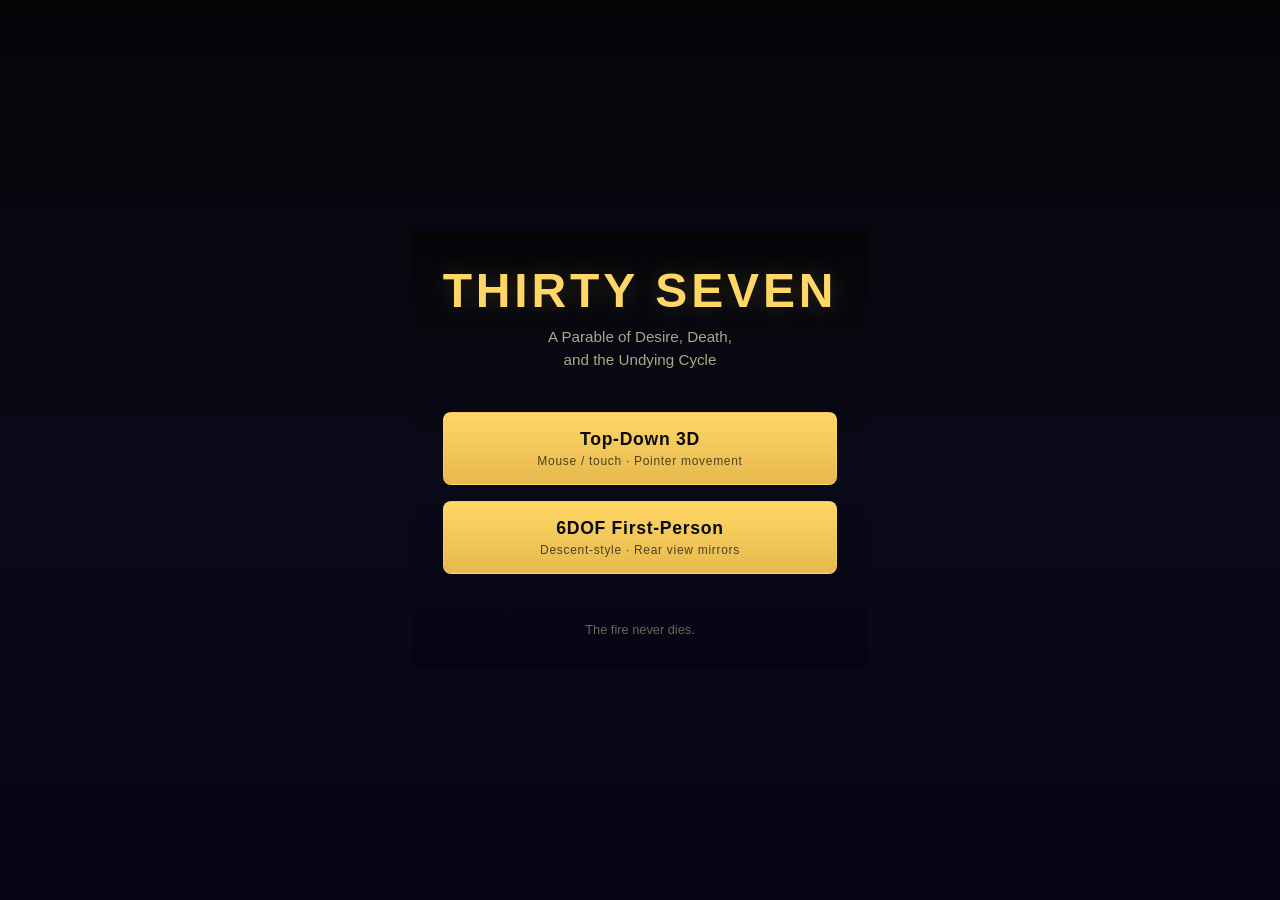
==== index.html @ dacdb8f8 "Constellation layouts + launcher menu - Levels 1-6: Orion, Ursa Major, Cassiopeia, Cygnus, Lyra+Plei" ====
<!DOCTYPE html>
<html lang="en">
<head>
  <meta charset="UTF-8">
  <meta name="viewport" content="width=device-width, initial-scale=1.0">
  <title>Thirty Seven — A Parable</title>
  <style>
    * { margin: 0; padding: 0; box-sizing: border-box; }

    html, body {
      min-height: 100%;
      font-family: -apple-system, BlinkMacSystemFont, "Segoe UI", Roboto, sans-serif;
      -webkit-font-smoothing: antialiased;
      background: linear-gradient(180deg, #050508 0%, #0a0a18 50%, #050514 100%);
      color: #e6d9b3;
      display: flex;
      flex-direction: column;
      align-items: center;
      justify-content: center;
      padding: 2rem;
    }

    .container {
      text-align: center;
      max-width: 480px;
    }

    h1 {
      font-size: clamp(2rem, 6vw, 3rem);
      font-weight: 700;
      letter-spacing: 0.08em;
      color: #ffd766;
      margin-bottom: 0.5rem;
      text-shadow: 0 0 24px rgba(255, 215, 102, 0.2);
    }

    .subtitle {
      font-size: 0.95rem;
      color: rgba(230, 217, 179, 0.75);
      line-height: 1.5;
      margin-bottom: 2.5rem;
    }

    .links {
      display: flex;
      flex-direction: column;
      gap: 1rem;
    }

    a {
      display: block;
      padding: 1rem 2rem;
      font-size: 1.1rem;
      font-weight: 600;
      letter-spacing: 0.04em;
      text-decoration: none;
      color: #0a0a10;
      background: linear-gradient(180deg, #ffd766 0%, #e6b84d 100%);
      border: 1px solid rgba(255, 215, 102, 0.4);
      border-radius: 8px;
      transition: transform 0.15s, box-shadow 0.15s;
    }

    a:hover {
      transform: translateY(-2px);
      box-shadow: 0 6px 20px rgba(255, 215, 102, 0.25);
    }

    a:active {
      transform: translateY(0);
    }

    .links a span {
      display: block;
      font-size: 0.75rem;
      font-weight: 500;
      color: rgba(10, 10, 16, 0.7);
      margin-top: 0.25rem;
    }

    .footer {
      margin-top: 3rem;
      font-size: 0.8rem;
      color: rgba(230, 217, 179, 0.45);
    }
  </style>
</head>
<body>
  <div class="container">
    <h1>THIRTY SEVEN</h1>
    <p class="subtitle">A Parable of Desire, Death,<br>and the Undying Cycle</p>

    <nav class="links">
      <a href="games/web/index.html">
        Top-Down 3D
        <span>Mouse / touch · Pointer movement</span>
      </a>
      <a href="games/web3d/index.html">
        6DOF First-Person
        <span>Descent-style · Rear view mirrors</span>
      </a>
    </nav>

    <p class="footer">The fire never dies.</p>
  </div>
</body>
</html>
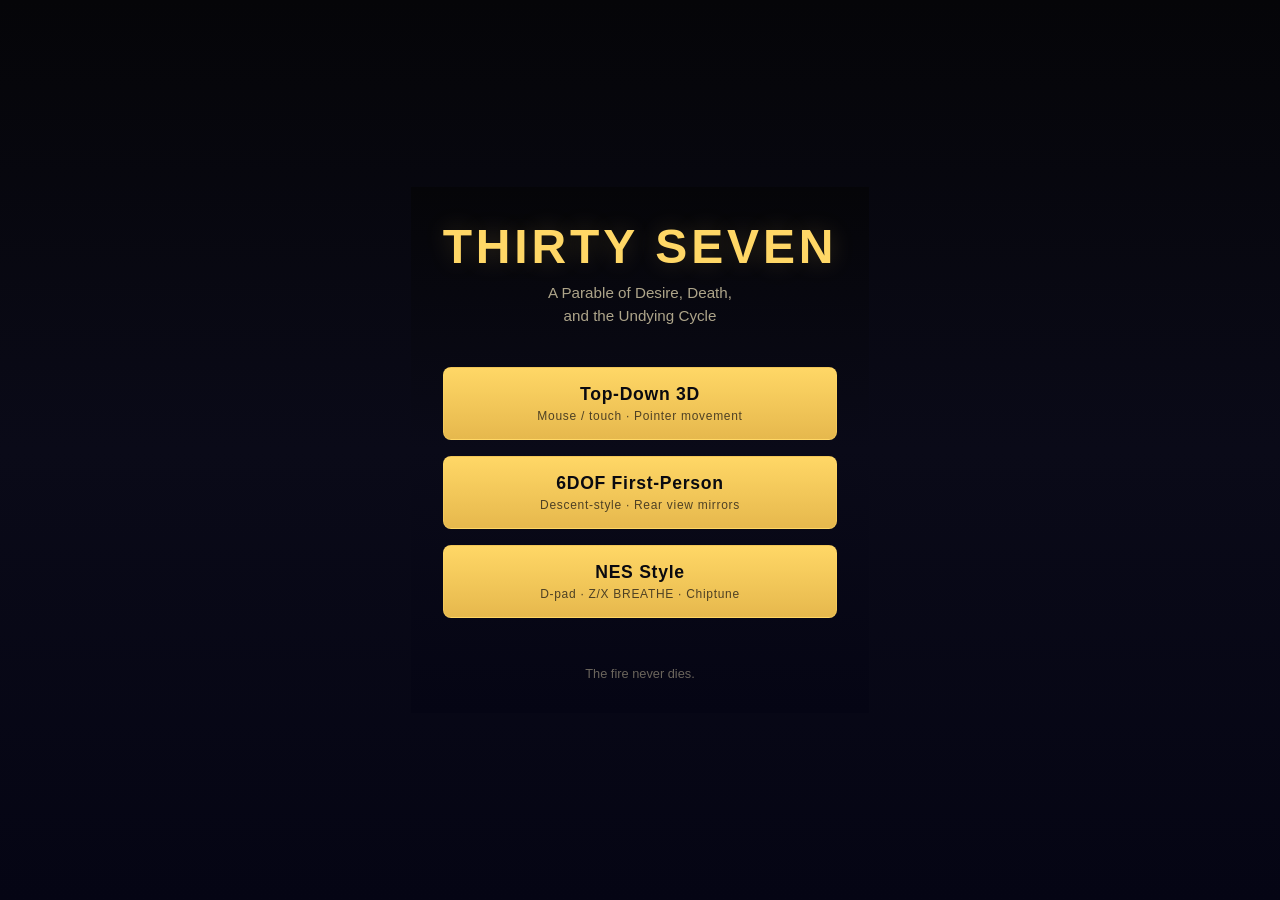
==== commit a1d4ee76: "nes added" ====
--- a/index.html
+++ b/index.html
@@ -99,6 +99,10 @@
         6DOF First-Person
         <span>Descent-style · Rear view mirrors</span>
       </a>
+      <a href="games/nes/index.html">
+        NES Style
+        <span>D-pad · Z/X BREATHE · Chiptune</span>
+      </a>
     </nav>
 
     <p class="footer">The fire never dies.</p>
